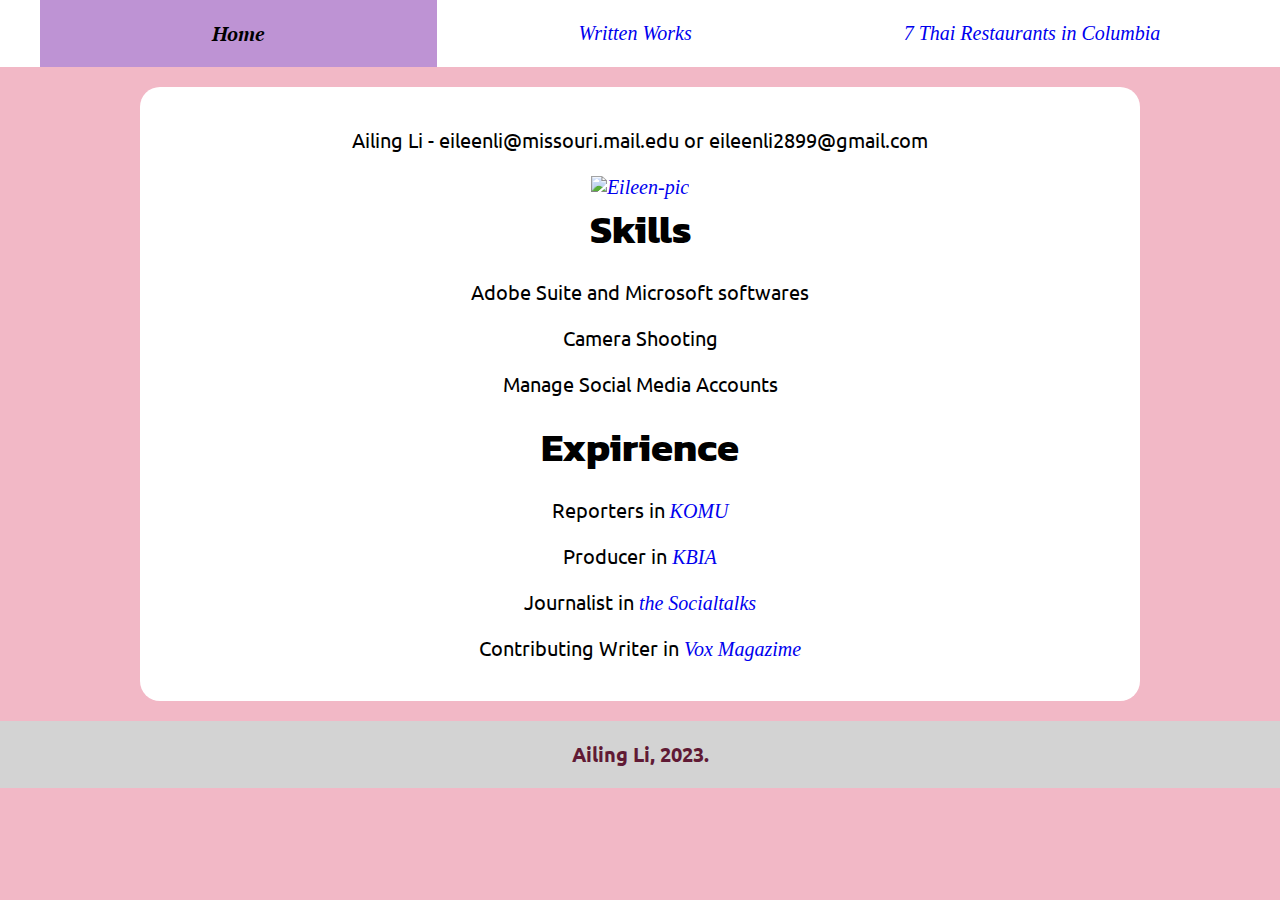
==== index.html @ ee674de3 "update" ====
<!doctype html>
<html lang="en" dir="ltr">

   	<head>
    <meta charset='utf-8'>

   	  <title>Ailing Li Profile Page</title>
        <link rel="stylesheet" href="CSS/styles.css">
        <link rel="preconnect" href="https://fonts.googleapis.com">
        <link rel="preconnect" href="https://fonts.gstatic.com" crossorigin>
        <link href="https://fonts.googleapis.com/css2?family=Kanit:wght@500&family=Merriweather:ital@1&family=PT+Serif:ital,wght@0,700;1,700&family=Ubuntu:wght@300&display=swap" rel="stylesheet">
      </head>
      

    <body>

    <a class="skip-link" href="#content">Skip to content</a>
    <nav class="nav1">
      <ul>
        <li><a class="active" href="index.html">Home</a></li>
        <li><a href="Written-Work.html">Written Works</a></li>
        <li><a href="7-Thai-Restaurants-in-Columbia.html">7 Thai Restaurants in Columbia</a></li>
      </ul>
    </nav>


    <main class="homepage">
        <div class="contact">
        <p>Ailing Li - eileenli@missouri.mail.edu or eileenli2899@gmail.com</p>
        </div>


   	  <a href="eileenli@mail.missouri.edu"><img src="img/Eileen-pic.jpg" alt="Eileen-pic"></a>

       <div class="skills">
        <h1>Skills</h1>
        <p>Adobe Suite and Microsoft softwares</p>
        <p>Camera Shooting</p>
        <p>Manage Social Media Accounts</p>
    </div>

    <div class="expirience">
        <h1>Expirience</h1>
        <p>Reporters in <a href="https://www.komu.com">KOMU</a></p>
        <p>Producer in <a href="https://www.kbia.org">KBIA</a></p>
        <p>Journalist in <a href="https://thesocialtalks.com/account/users/eileen/">the Socialtalks</a></p>
        <p>Contributing Writer in <a href="https://www.voxmagazine.com">Vox Magazime</a></p>

</main>

   	</body>
    
    <footer>Ailing Li, 2023.</footer>


</html>
---- CSS/styles.css ----
.skip-link {
  position: absolute;
  width: 1px;
  height: 1px;
  padding: 0;
  margin: -1px;
  overflow: hidden;
  border: 0;
}

.skip-link:focus{
  width: unset;
  height: unset;
  position: relative;
  padding: unset;
  margin: unset;
  font-size: 2rem;
}


html {
font-size: 20px;
}

body {
  margin: 0px;
  background-color: #F2B8C6;
  font-family: 'Ubuntu', sans-serif;
}

main {
  width: 90%;
  max-width: 1000px;
  background: #FFF;
  border-radius: 1rem;
  padding: 1rem 2rem;
  box-sizing: border-box;
  margin: 1rem auto;
}

.homepage {
  text-align: center;
}

nav {
  background-color: #FFFFFF;
  padding: 0;
  margin: 0;
}

ul, ol {
  list-style-type: none;
  margin-block-start: 0px;
  margin-block-end: 0px;
}


a {
  font-style: italic;
  text-decoration: none;
  font-family: 'PT Serif Italic', serif;
}

h1, h2, h3 {
  font-family: 'Kanit', sans-serif;
  margin: 0
}

h2 {
  font-weight: 700;
  font-style: italic;
}

li {
  list-style-type: none;
}

ol li {
  text-transform: uppercase;
}

nav li, nav li a {
  width: 100%;
  text-align: center;
  display: flex;
  justify-content: center;
  align-items: center;
}

.active {
  background-color: #BE93D4;
  color: #000;
  padding: 1rem;
  font-family: 'PT Serif', serif;
  font-weight: bold;
}

img {
  border: none;
  width:250px;height:370px
}

/*Footer section*/
footer {
  background: #d3d3d3;
  color: #601A35;
  width: 100%;
  margin: 0;
  padding: 1rem;
  box-sizing: border-box;
  text-align: center;
  font-weight: bold;
}

/*Media sections*/
.location-holder, .media-holder {
  width: 100%;
  margin: 4rem 0;
  display: flex;
  flex-direction: column;
  gap: 1.2rem;
  box-sizing: border-box;
}

.image-holder, .text-holder {
  width: 100%;
  padding: 0;
  margin: 0;
  display: flex;
  flex-direction: column;
  box-sizing: border-box;
}

.image-holder img {
  width: 100%;
  max-width: 250px;
  margin: 0 auto;
}

address {
  font-style: normal;
}

/*When the browser is at least 555px wide*/
@media (min-width: 555px) {

  .media-holder {
    flex-direction: row;
  }

  .image-holder {
    width: 500px;
  }

  .media-list .text-holder {
    width: 70%;
  }

  nav ul {
    display: flex;
    flex-direction: row;
    flex-wrap: wrap;
  }

  nav li {
    width: 50%;
  }

}

/*When the browser is at least 800px wide*/
@media (min-width: 800px) {

  .image-holder {
    width: 250px;
  }

  .media-list .text-holder {
    width: calc(100% - 250px);
  }

  nav li {
    width: 32%;
  }
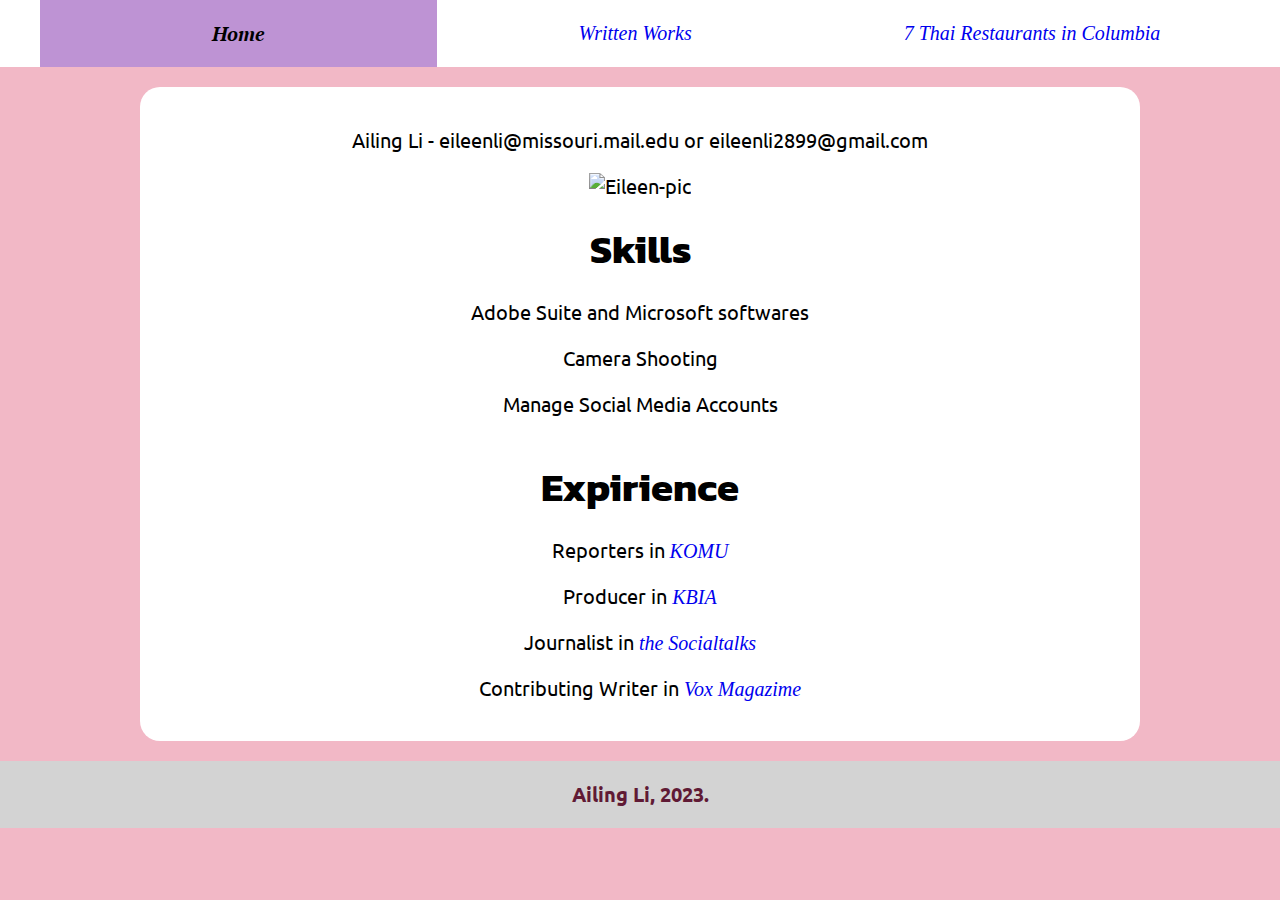
==== commit 0653daad: "update structure" ====
--- a/index.html
+++ b/index.html
@@ -30,7 +30,9 @@
         </div>
 
 
-   	  <a href="eileenli@mail.missouri.edu"><img src="img/Eileen-pic.jpg" alt="Eileen-pic"></a>
+   	  <img src="img/Eileen-pic.jpg" alt="Eileen-pic"></a>
+
+<br>
 
        <div class="skills">
         <h1>Skills</h1>
--- a/CSS/styles.css
+++ b/CSS/styles.css
@@ -95,6 +95,11 @@
   font-weight: bold;
 }
 
+.skills {
+  font-family: 'Ubuntu', sans-serif;
+  padding: 1rem;
+}
+
 img {
   border: none;
   width:250px;height:370px
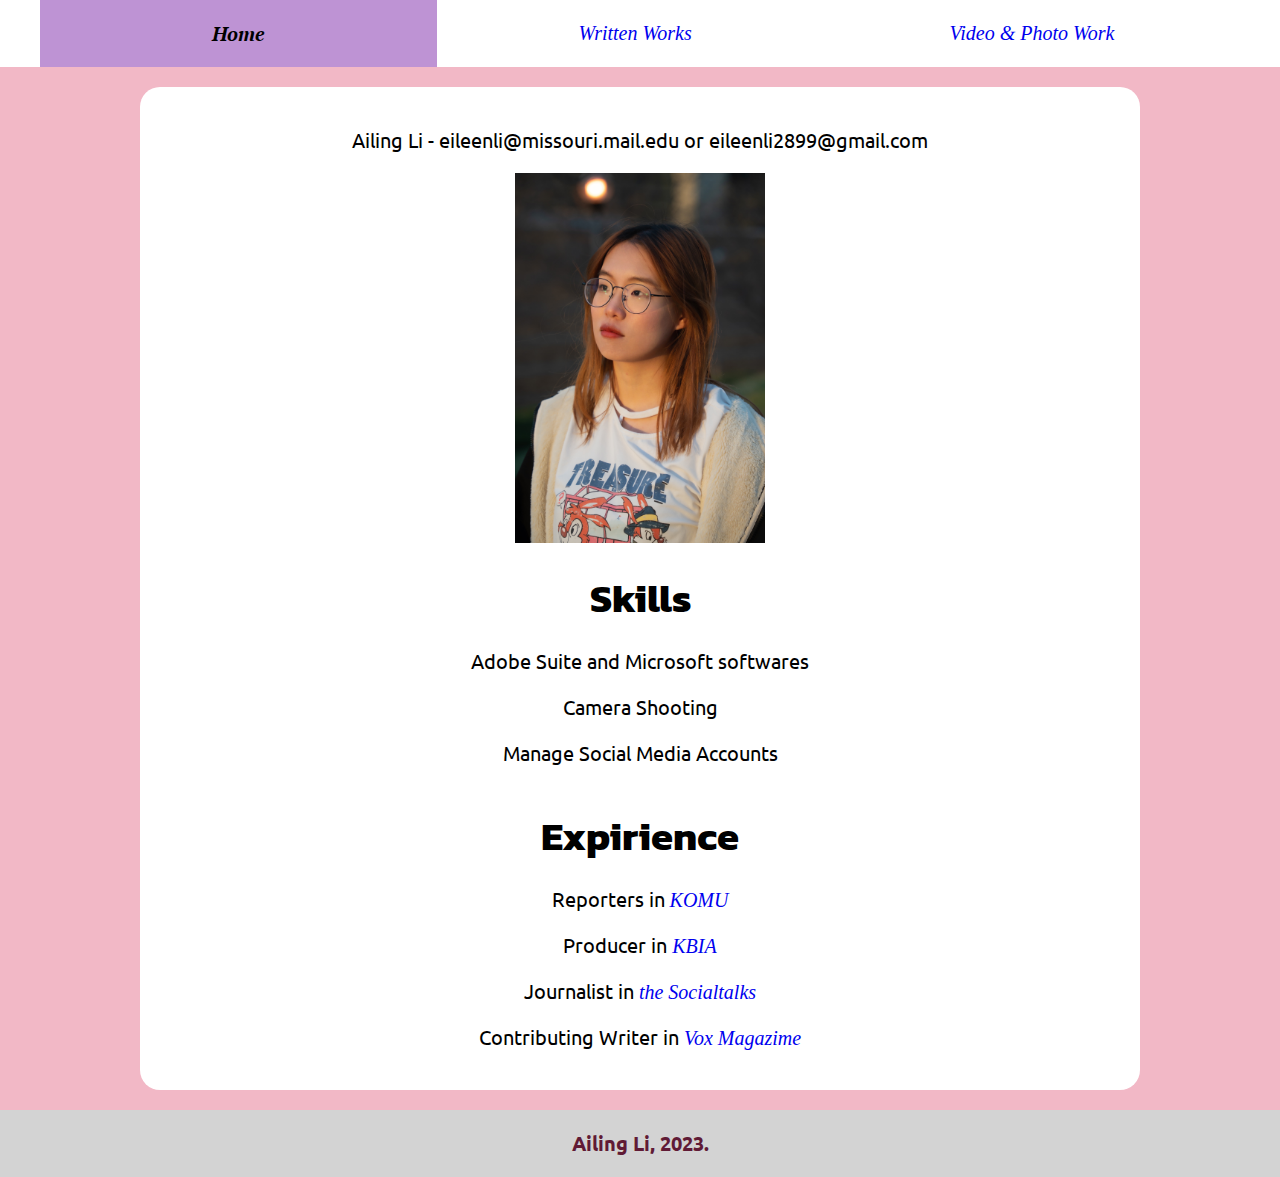
==== commit 8713ca39: "header" ====
--- a/index.html
+++ b/index.html
@@ -19,7 +19,7 @@
       <ul>
         <li><a class="active" href="index.html">Home</a></li>
         <li><a href="Written-Work.html">Written Works</a></li>
-        <li><a href="7-Thai-Restaurants-in-Columbia.html">7 Thai Restaurants in Columbia</a></li>
+        <li><a href="Video-Photo-Work.html">Video & Photo Work</a></li>
       </ul>
     </nav>
 
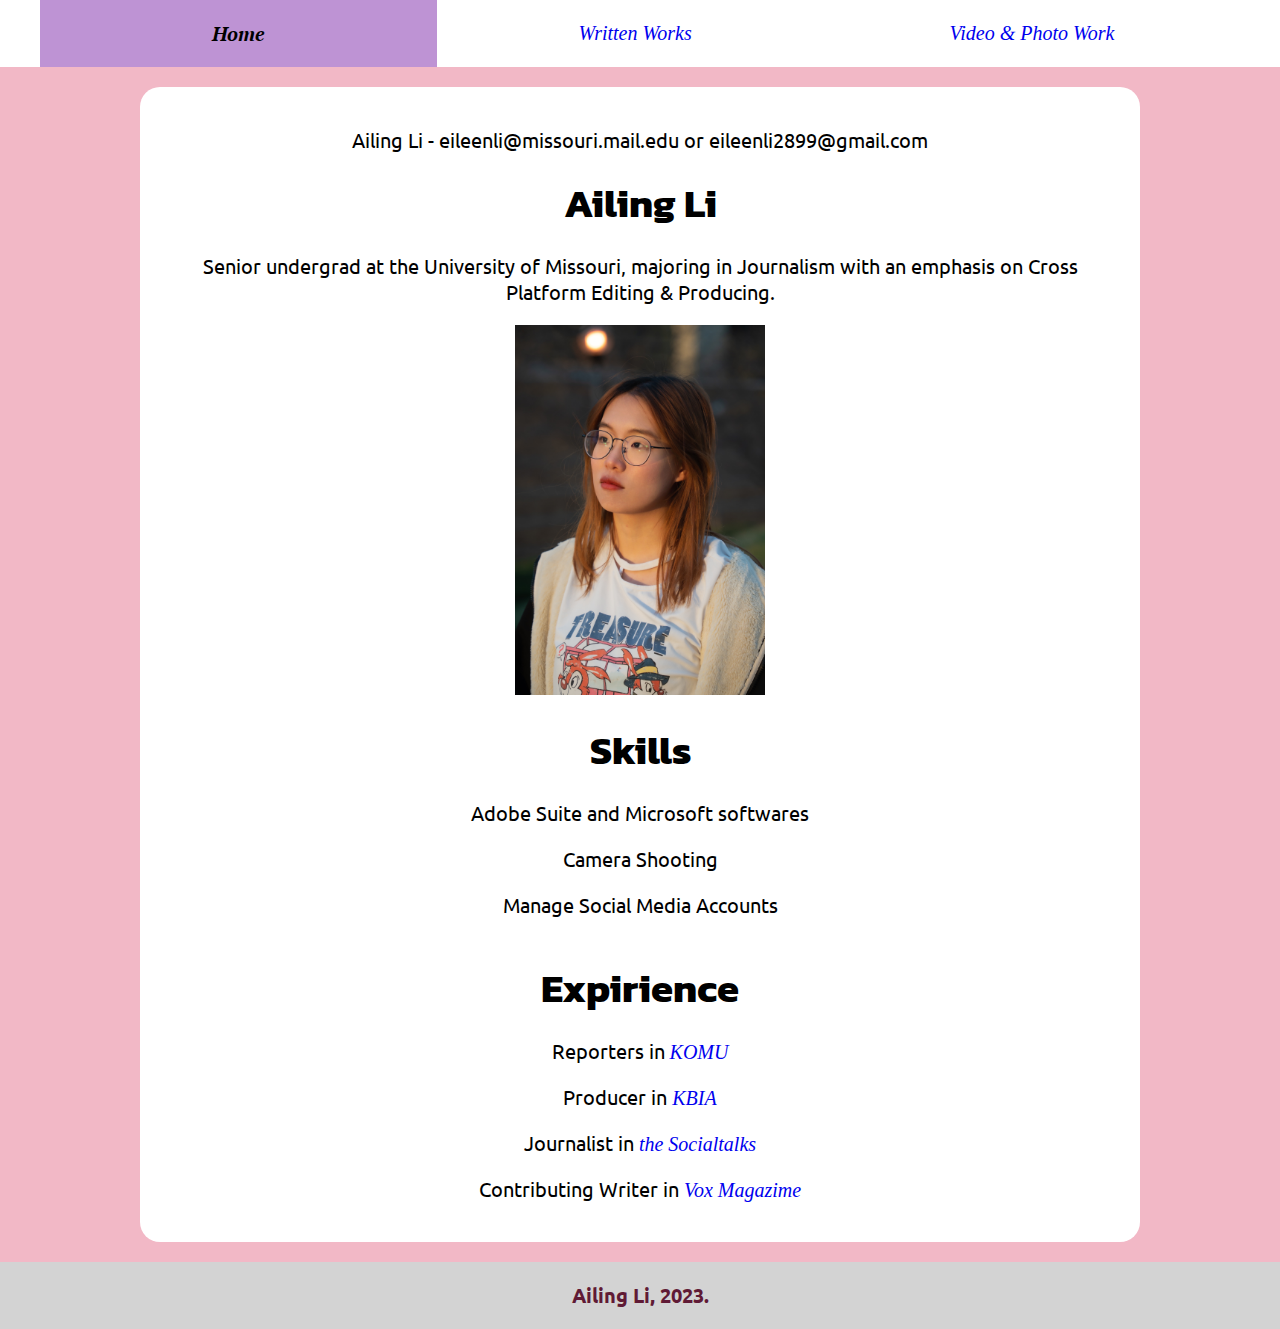
==== commit 1dc14161: "add introduction" ====
--- a/index.html
+++ b/index.html
@@ -29,7 +29,8 @@
         <p>Ailing Li - eileenli@missouri.mail.edu or eileenli2899@gmail.com</p>
         </div>
 
-
+    <h1>Ailing Li</h1>
+        <p>Senior undergrad at the University of Missouri, majoring in Journalism with an emphasis on Cross Platform Editing & Producing.</p>
    	  <img src="img/Eileen-pic.jpg" alt="Eileen-pic"></a>
 
 <br>
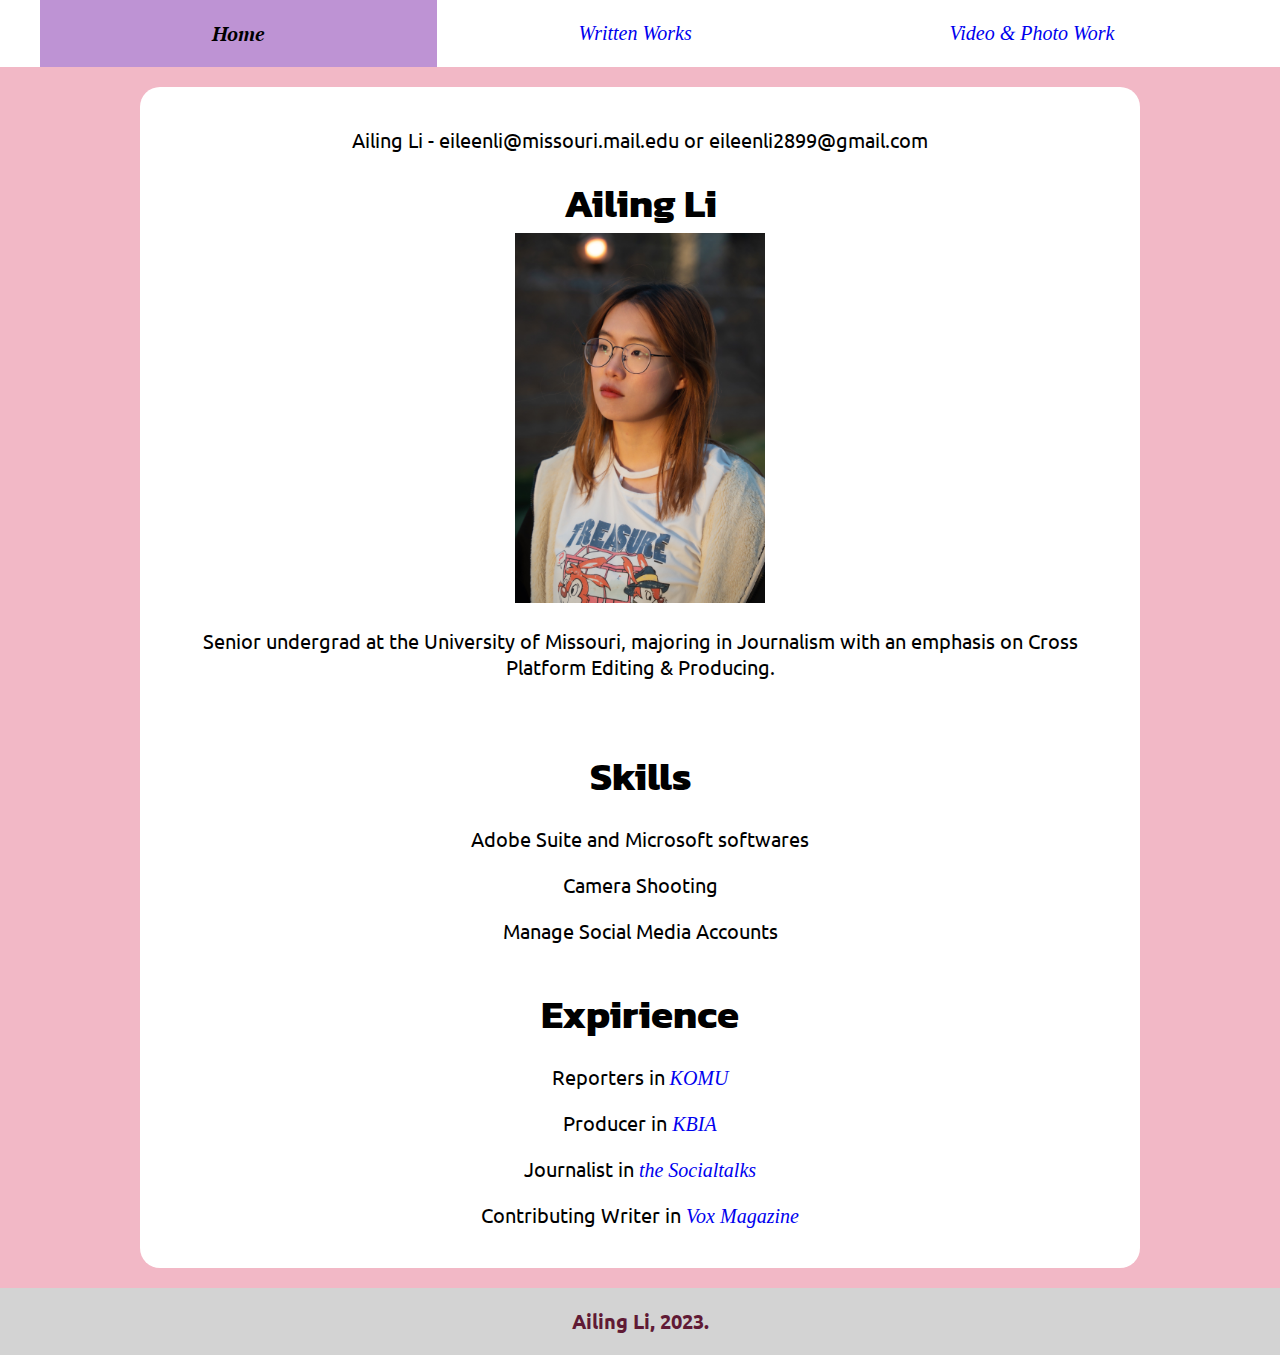
==== commit 51e3203d: "word change" ====
--- a/index.html
+++ b/index.html
@@ -30,8 +30,8 @@
         </div>
 
     <h1>Ailing Li</h1>
+   	  <img src="img/Eileen-pic.jpg" alt="Eileen-pic"></a>
         <p>Senior undergrad at the University of Missouri, majoring in Journalism with an emphasis on Cross Platform Editing & Producing.</p>
-   	  <img src="img/Eileen-pic.jpg" alt="Eileen-pic"></a>
 
 <br>
 
@@ -47,7 +47,7 @@
         <p>Reporters in <a href="https://www.komu.com">KOMU</a></p>
         <p>Producer in <a href="https://www.kbia.org">KBIA</a></p>
         <p>Journalist in <a href="https://thesocialtalks.com/account/users/eileen/">the Socialtalks</a></p>
-        <p>Contributing Writer in <a href="https://www.voxmagazine.com">Vox Magazime</a></p>
+        <p>Contributing Writer in <a href="https://www.voxmagazine.com">Vox Magazine</a></p>
 
 </main>
 
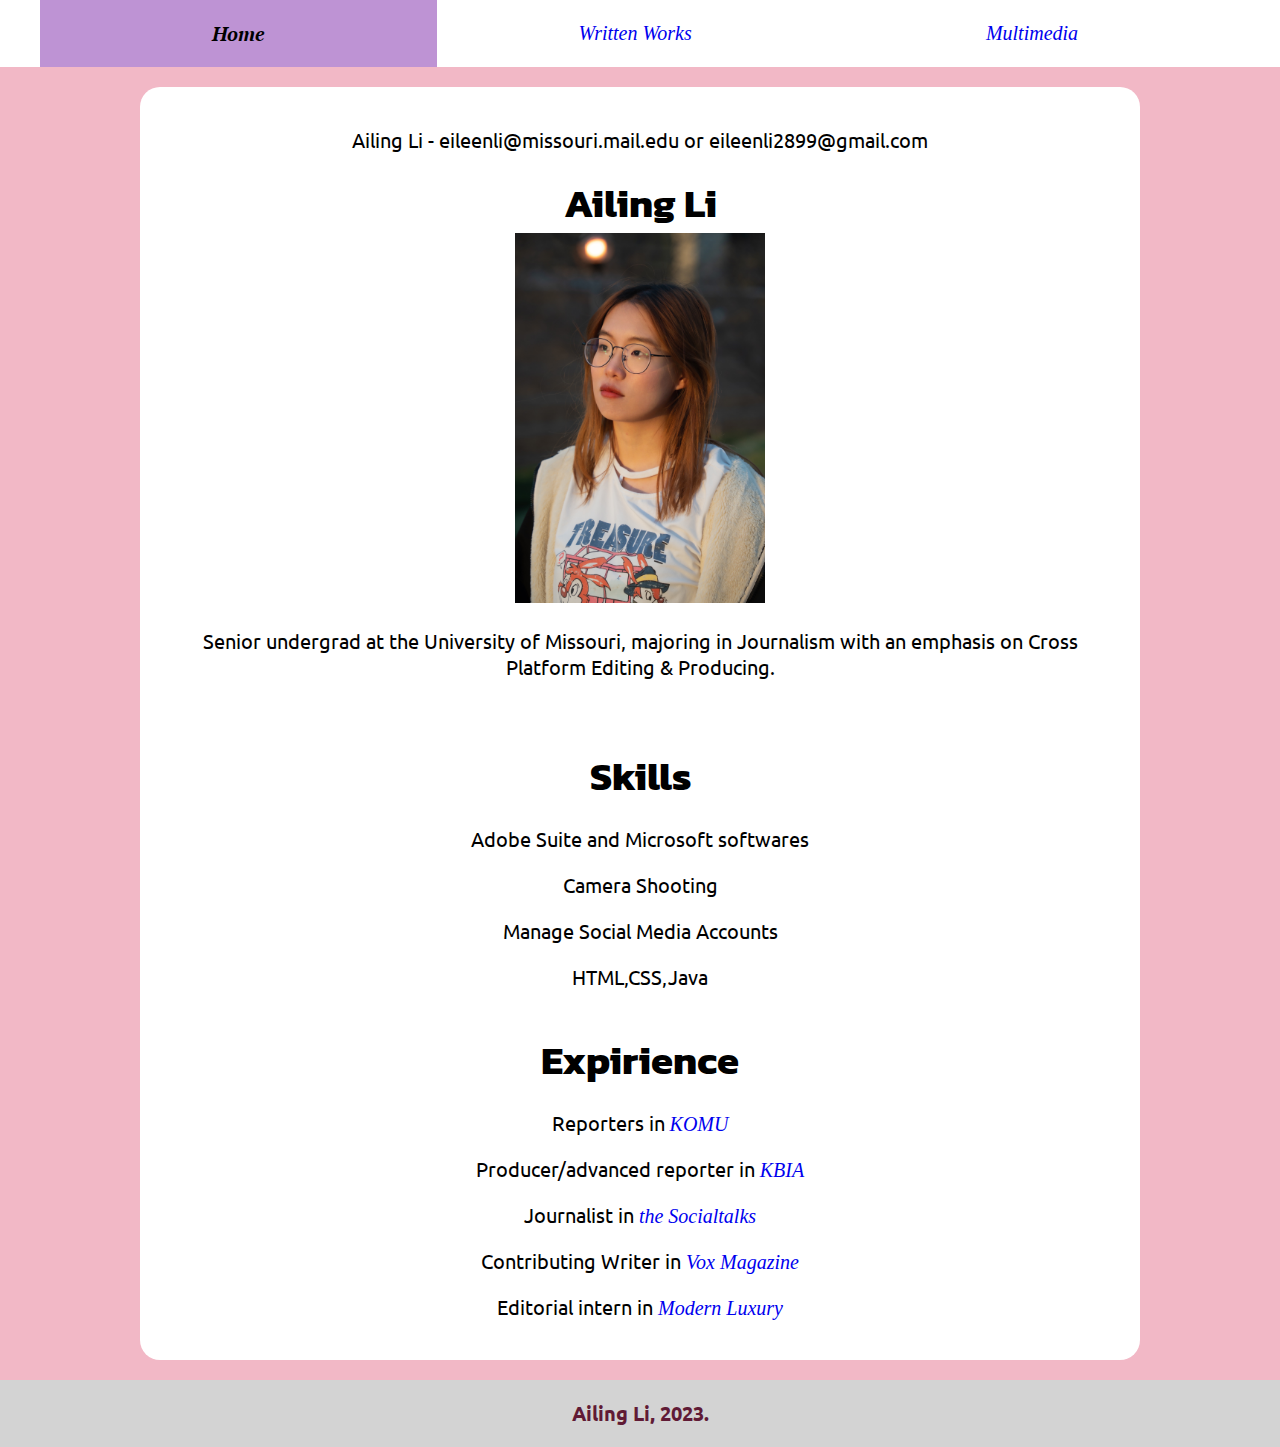
==== commit 00c78a2a: "updates" ====
--- a/index.html
+++ b/index.html
@@ -18,8 +18,8 @@
     <nav class="nav1">
       <ul>
         <li><a class="active" href="index.html">Home</a></li>
-        <li><a href="Written-Work.html">Written Works</a></li>
-        <li><a href="Video-Photo-Work.html">Video & Photo Work</a></li>
+        <li><a href="Written.html">Written Works</a></li>
+        <li><a href="Multimedia clips.html">Multimedia</a></li>
       </ul>
     </nav>
 
@@ -40,14 +40,17 @@
         <p>Adobe Suite and Microsoft softwares</p>
         <p>Camera Shooting</p>
         <p>Manage Social Media Accounts</p>
+        <p>HTML,CSS,Java</p>
     </div>
 
     <div class="expirience">
         <h1>Expirience</h1>
         <p>Reporters in <a href="https://www.komu.com">KOMU</a></p>
-        <p>Producer in <a href="https://www.kbia.org">KBIA</a></p>
+        <p>Producer/advanced reporter in <a href="https://www.kbia.org">KBIA</a></p>
         <p>Journalist in <a href="https://thesocialtalks.com/account/users/eileen/">the Socialtalks</a></p>
         <p>Contributing Writer in <a href="https://www.voxmagazine.com">Vox Magazine</a></p>
+        <p>Editorial intern in <a href="https://modernluxurymedia.com">Modern Luxury</a></p>
+
 
 </main>
 
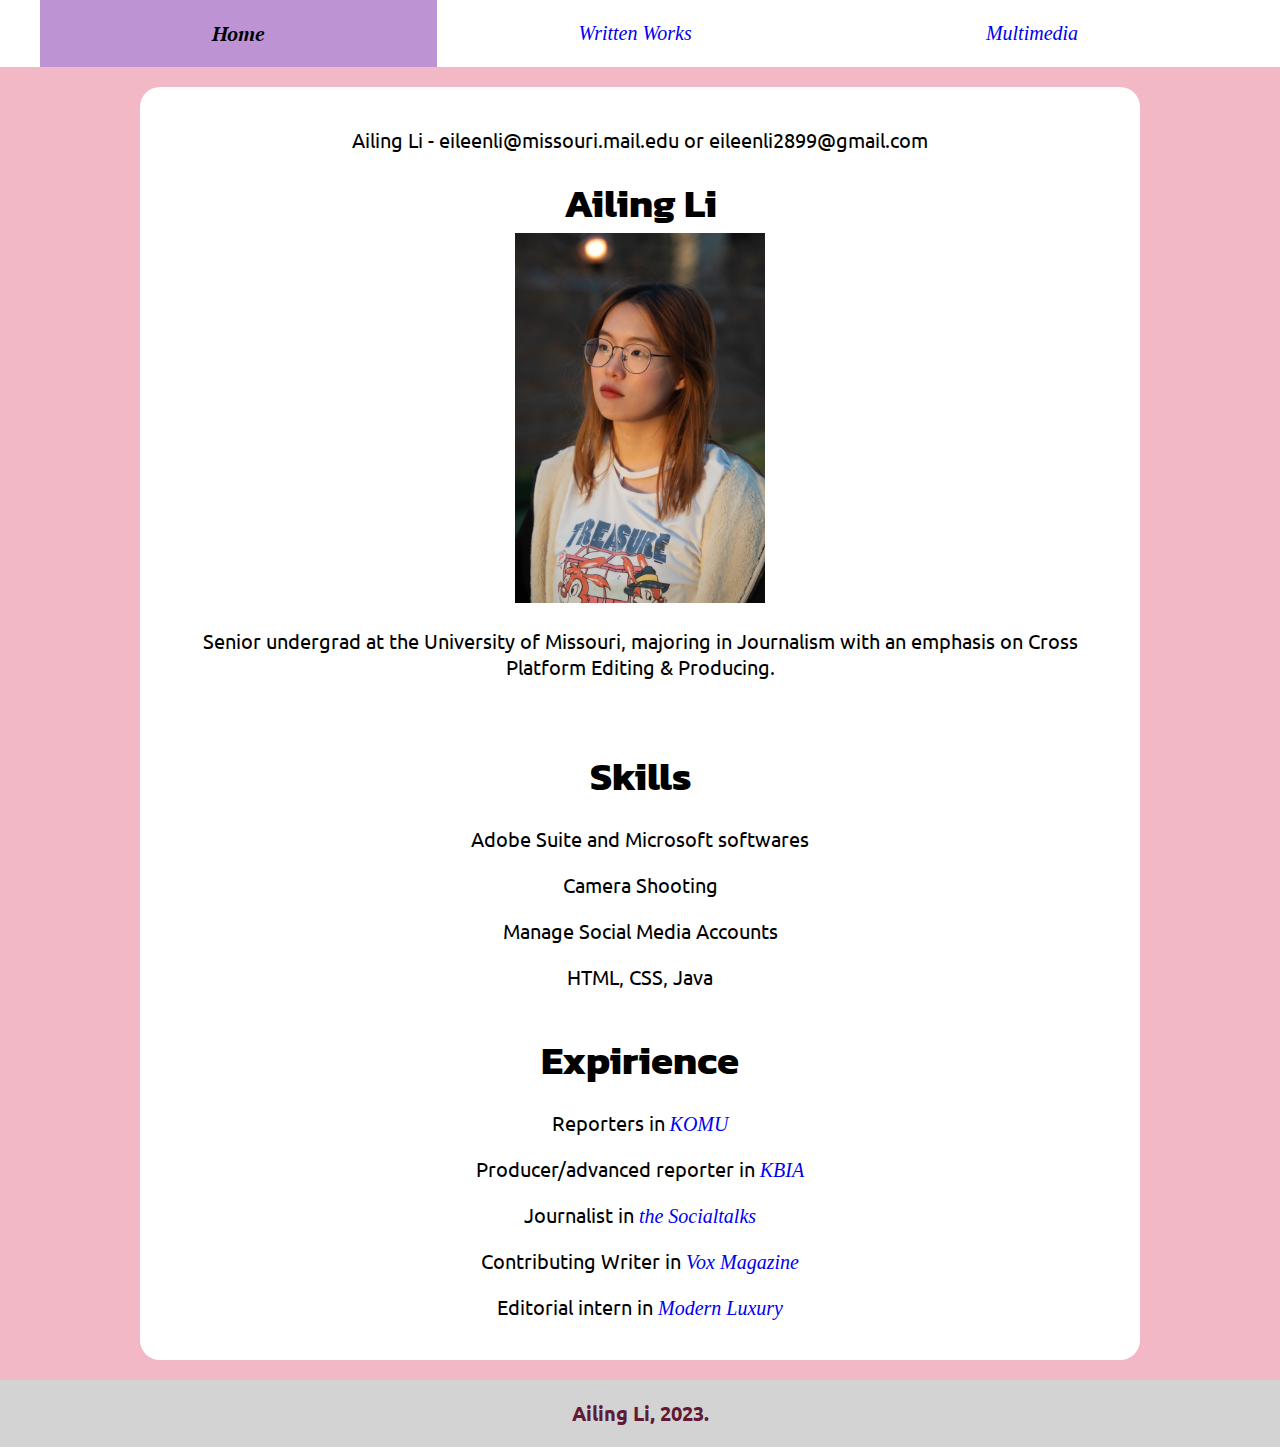
==== commit 5cf2c5e1: "update on multimedia" ====
--- a/index.html
+++ b/index.html
@@ -40,7 +40,7 @@
         <p>Adobe Suite and Microsoft softwares</p>
         <p>Camera Shooting</p>
         <p>Manage Social Media Accounts</p>
-        <p>HTML,CSS,Java</p>
+        <p>HTML, CSS, Java</p>
     </div>
 
     <div class="expirience">
